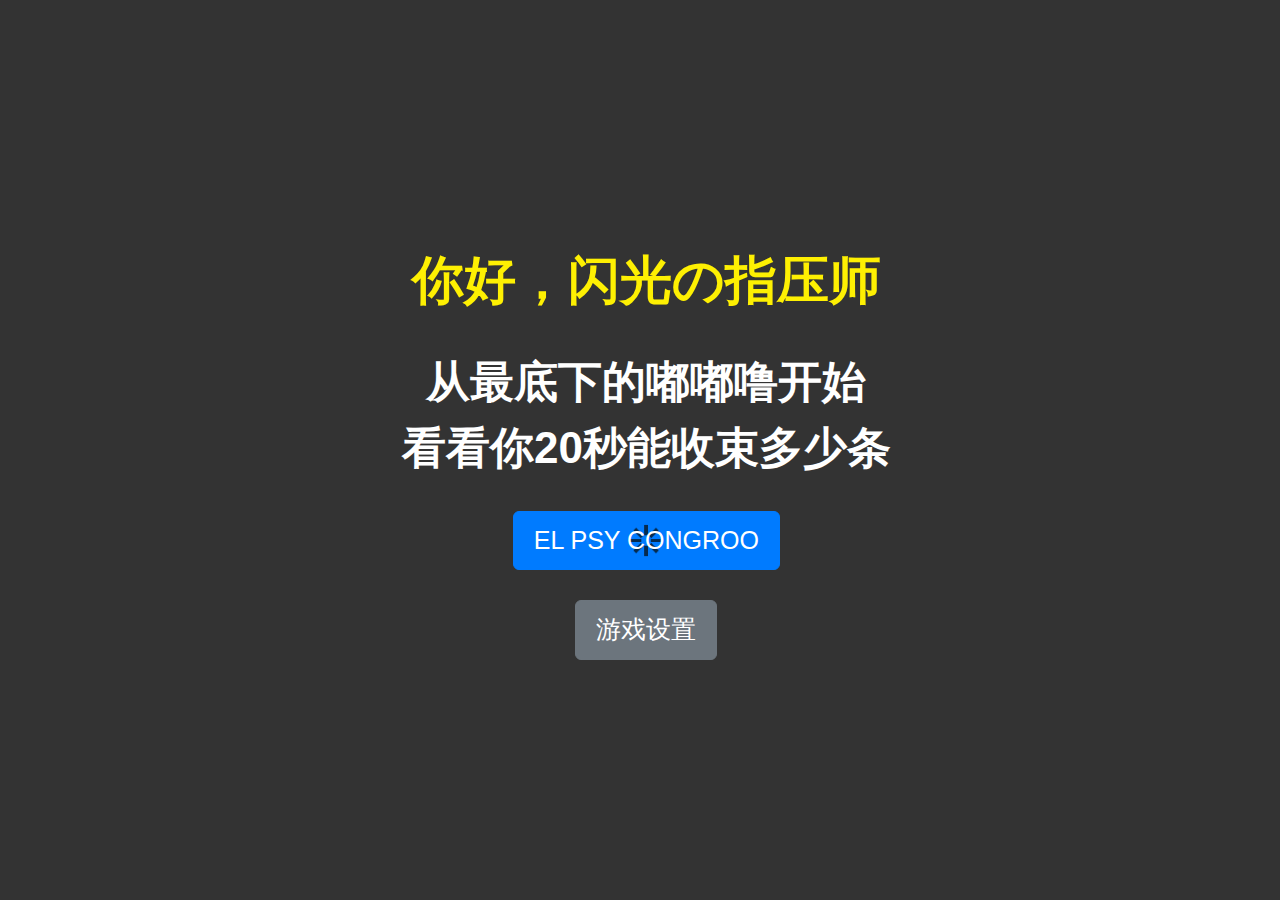
==== timeleap/index.html @ 4a598e76 "Add files via upload" ====
<!DOCTYPE html>
<html>

<head>
    <title>世界线收束</title>
    <meta itemprop="name" content="世界线收束" />
    <meta itemprop="description" content="新概念世界线收束模拟器" />
    <meta charset="utf-8" />
    <meta name="viewport" content="initial-scale=1, user-scalable=no, minimum-scale=1.0, maximum-scale=1.0, width=device-width,target-densitydpi=device-dpi" />
    <link rel="stylesheet" href="https://stackpath.bootstrapcdn.com/bootstrap/4.3.1/css/bootstrap.min.css" integrity="sha384-ggOyR0iXCbMQv3Xipma34MD+dH/1fQ784/j6cY/iJTQUOhcWr7x9JvoRxT2MZw1T" crossorigin="anonymous">
    <link href="./static/index.css" rel="stylesheet" type="text/css">
    <script src="https://pv.sohu.com/cityjson?ie=utf-8"></script>
    <script src="https://code.createjs.com/1.0.0/createjs.min.js"></script>
    <script src="https://passport.cnblogs.com/scripts/jsencrypt.min.js"></script>
    <script src="./static/index.js"></script>
</head>

<body onLoad="init()" oncontextmenu=self.event.returnValue=false>
    <div id="GameScoreLayer" class="BBOX SHADE bgc1" style="display:none;">
        <div style="padding:5%;margin-top: 200px;background-color: rgba(125, 181, 216, 0.3);">
            <div id="GameScoreLayer-text"></div>
            <div id="GameScoreLayer-score" style="margin:10px 0;">分数</div>
            <div id="GameScoreLayer-bast">最佳</div>
            <button type="button" class="btn btn-secondary btn-lg" onclick="replayBtn()">时间跳跃</button>
            <button type="button" class="btn btn-secondary btn-lg" onclick="window.location.href='https://github.com/Hisuifeng/New-concept-wrestling-simulator'">开源</button>
        </div>
    </div>
    </div>
    <div id="welcome" class="SHADE BOX-M">
        <div class="welcome-bg FILL"></div>
        <div class="FILL BOX-M" style="position:absolute;top:0;left:0;right:0;bottom:0;z-index:5;">
            <div style="margin:0 8% 0 9%;">
                <div style="font-size:2.6em; color:#FEF002;">你好，闪光の指压师</div><br />
                <div style="font-size:2.2em; color:#fff; line-height:1.5em;">
                    从最底下的嘟嘟噜开始<br /> 看看你20秒能收束多少条
                    <br />
                </div>
                <br />
                <div id="btn_group" style="display: block;">
                    <button type="button" id="ready-btn" class="btn btn-primary loading btn-lg">EL PSY CONGROO</button>
                    <br /><br />
                    <button type="button" class="btn btn-secondary btn-lg" onclick="show_setting()">游戏设置</button>
                </div>
                <div id="setting" style="display: none;">
                    <!-- 此为无排行榜版本，去除名字留言 -->
                    <div class="input-group mb-3" style="display: none;">
                        <div class="input-group-prepend">
                            <span class="input-group-text" id="basic-addon1">名字</span>
                        </div>
                        <input type="text" id="username" class="form-control" maxlength=8 placeholder="用于纪录排行(特殊字符会被过滤)">
                    </div>
                    <div class="input-group mb-3" style="display: none;">
                        <div class="input-group-prepend">
                            <span class="input-group-text" id="basic-addon1">留言</span>
                        </div>
                        <input type="text" id="message" class="form-control" maxlength=50 placeholder="禁广告/脏话(本项可不填)">
                    </div>
                    <div class="input-group mb-3">
                        <div class="input-group-prepend">
                            <span class="input-group-text" id="basic-addon1">按键</span>
                        </div>
                        <input type="text" id="keyboard" class="form-control" maxlength=4 placeholder="默认为DFJK">
                    </div>
                    <button type="button" class="btn btn-secondary btn-lg" onclick="show_btn();save_cookie();">完成</button>
                </div>
            </div>
        </div>
    </div>
</body>

</html>
---- timeleap/static/index.css ----
body {
    font-family: "Helvetica Neue", Helvetica, STHeiTi, sans-serif;
    margin: 0;
    padding: 0;
}

.loading {
    background-image: url("[data-uri]");
    background-repeat: no-repeat;
    background-position: center center;
    background-size: auto 60%;
}

.start_btn {
    display: inline-block;
    margin: 0 auto;
    width: 8em;
    height: 1.7em;
    line-height: 1.7em;
    font-size: 2.2em;
    color: #fff;
}

.SHADE {
    top: 0;
    left: 0;
    width: 100%;
    bottom: 0;
    z-index: 11;
}

.BOX-V {
    box-orient: vertical;
    -webkit-box-orient: vertical;
    -moz-box-orient: vertical;
    -ms-flex-direction: column;
}

.BOX-D {
    box-align: end;
    box-pack: center;
    -webkit-box-align: end;
    -webkit-box-pack: center;
    -ms-flex-align: end;
    -ms-flex-pack: center;
}

.BOX-M {
    box-align: center;
    box-pack: center;
    -webkit-box-align: center;
    -webkit-box-pack: center;
    -ms-flex-align: center;
    -ms-flex-pack: center;
}

.BOX-S {
    display: block;
    box-flex: 1;
    -webkit-box-flex: 1;
    -moz-box-flex: 1;
    -ms-flex: 1;
}

.BOX,
.BOX-V,
.BOX-D,
.BOX-M,
.FOOTER {
    display: box;
    display: -webkit-box;
    display: -moz-box;
    display: -ms-flexbox;
}

.BBOX,
.BOX,
.APP-STAGE,
.INSET-STAGE,
.STAGE,
.PAGE-STAGE,
.PAGE,
.PAGE-BOX,
.INSET-PAGE,
.FOOTER {
    box-sizing: border-box;
    -webkit-box-sizing: border-box;
    -moz-box-sizing: border-box;
}

#welcome {
    background-color: rgba(0, 0, 0, .8);
    text-align: center;
    font-weight: bold;
    overflow: hidden;
}

.welcome-bg {
    position: absolute;
    top: 0;
    left: 0;
    right: 0;
    bottom: 0;
    background-size: 100% 100%;
    opacity: .4;
    overflow: hidden;
}

#GameTimeLayer {
    top: 1em;
    left: 0;
    width: 100%;
    text-align: center;
    color: rgb(233, 138, 131);
    font-size: 4em;
    text-shadow: 0 0 3px #fff, 0 0 3px #fff, 0 0 3px #fff;
    overflow: hidden;
}

#GameLayerBG {
    top: 0;
    left: 0;
    right: 0;
    bottom: 0;
    overflow: hidden;
    background: #fff;
    opacity: 1;
}

.GameLayer {
    position: absolute;
    bottom: 0;
    left: 0;
}

.block {
    position: absolute;
    border-top: 1px solid #b8dfe6;
    background-repeat: no-repeat;
    background-position: center;
}

.t1,
.t2,
.t3,
.t4,
.t5 {
    background-size: auto 100%;
    background-image: url(./image/ClickBefore.png);
}

.tt1,
.tt2,
.tt3,
.tt4,
.tt5 {
    background-size: auto 86%;
    background-image: url(./image/AfterClicking.png);
}

.bl {
    border-left: 1px solid #b8dfe6;
}

@-ms-keyframes flash {
    0% {
        opacity: 1;
    }
    50% {
        opacity: 0;
    }
    100% {
        opacity: 1;
    }
}

@-webkit-keyframes flash {
    0% {
        opacity: 1;
    }
    50% {
        opacity: 0;
    }
    100% {
        opacity: 1;
    }
}

.flash {
    -webkit-animation: flash .2s 3;
    animation: flash .2s 3;
}

.bad {
    background-color: rgb(211, 91, 91);
    -webkit-animation: flash .2s 3;
    animation: flash .2s 3;
}

* {
    -webkit-tap-highlight-color: rgba(0, 0, 0, 0);
    -ms-tap-highlight-color: rgba(0, 0, 0, 0);
    -ms-user-select: none;
}

#GameScoreLayer {
    padding-top: 2em;
    font-size: 2em;
    font-weight: bold;
    color: #251c1c;
    text-align: center;
    overflow: hidden;
}

.share-icon {
    width: 1.7em;
    background-repeat: no-repeat;
    background-size: auto 100%;
}

#GameScoreLayer-btn .btn,
#GameScoreLayer-share .btn {
    text-align: center;
    font-size: 1.1em;
    color: rgba(0, 0, 0, 0.3);
    height: 2em;
    line-height: 2em;
}

.btn:active {
    opacity: 0.2;
}

#landscape {
    display: none;
}

#gameBody {
    position: relative;
    width: 640px;
    margin: 0 auto;
}

#share-wx {
    background: rgba(0, 0, 0, 0.8);
    position: absolute;
    top: 0px;
    left: 0px;
    width: 100%;
    z-index: 10000;
    display: none;
}
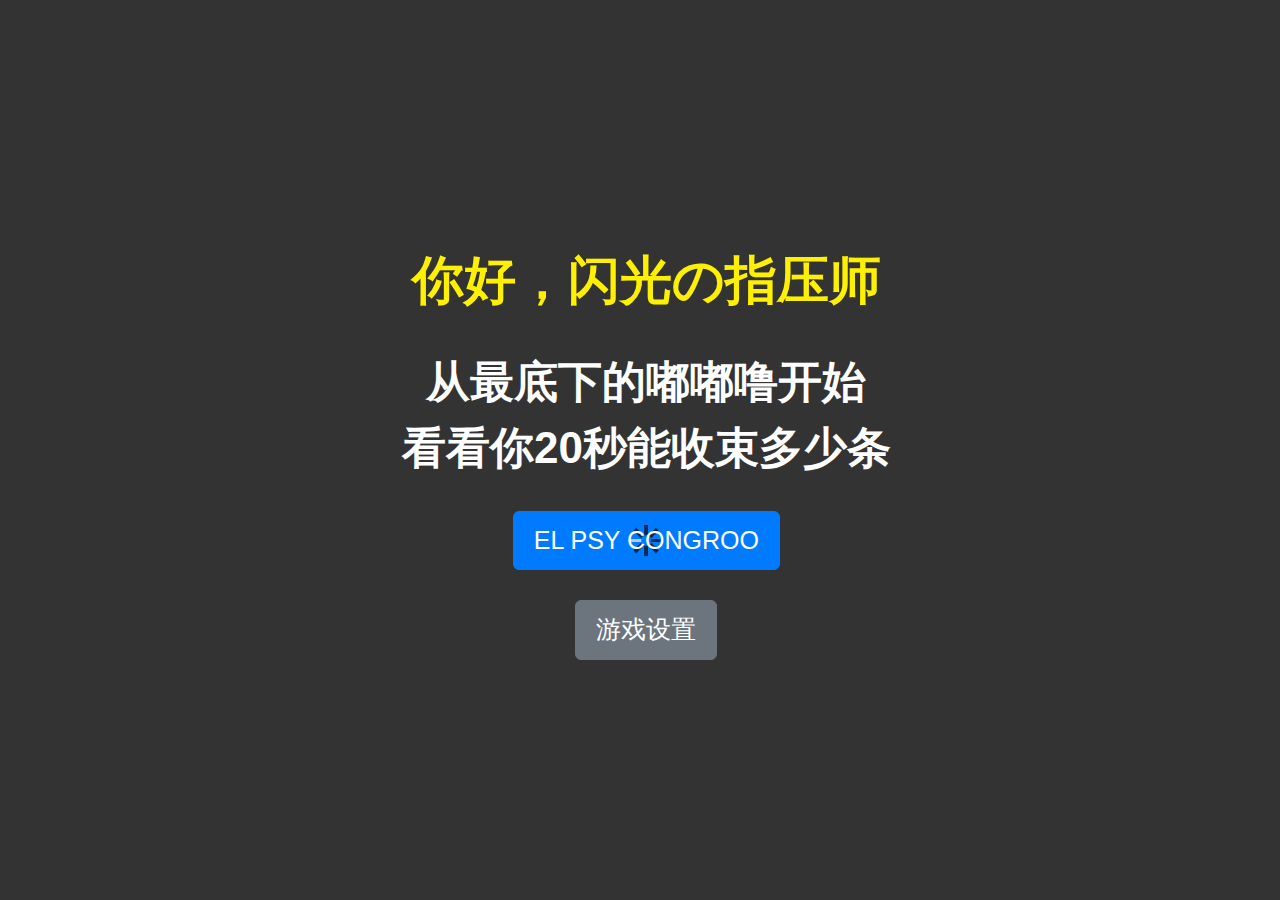
==== commit 1b524a26: "Update index.html" ====
--- a/timeleap/index.html
+++ b/timeleap/index.html
@@ -22,7 +22,7 @@
             <div id="GameScoreLayer-score" style="margin:10px 0;">分数</div>
             <div id="GameScoreLayer-bast">最佳</div>
             <button type="button" class="btn btn-secondary btn-lg" onclick="replayBtn()">时间跳跃</button>
-            <button type="button" class="btn btn-secondary btn-lg" onclick="window.location.href='https://github.com/Hisuifeng/New-concept-wrestling-simulator'">开源</button>
+            <button type="button" class="btn btn-secondary btn-lg" onclick="window.location.href='https://github.com/KyomaSan/timeleap.github.io/blob/main/timeleap/'">开源</button>
         </div>
     </div>
     </div>
@@ -68,4 +68,4 @@
     </div>
 </body>
 
-</html>+</html>
